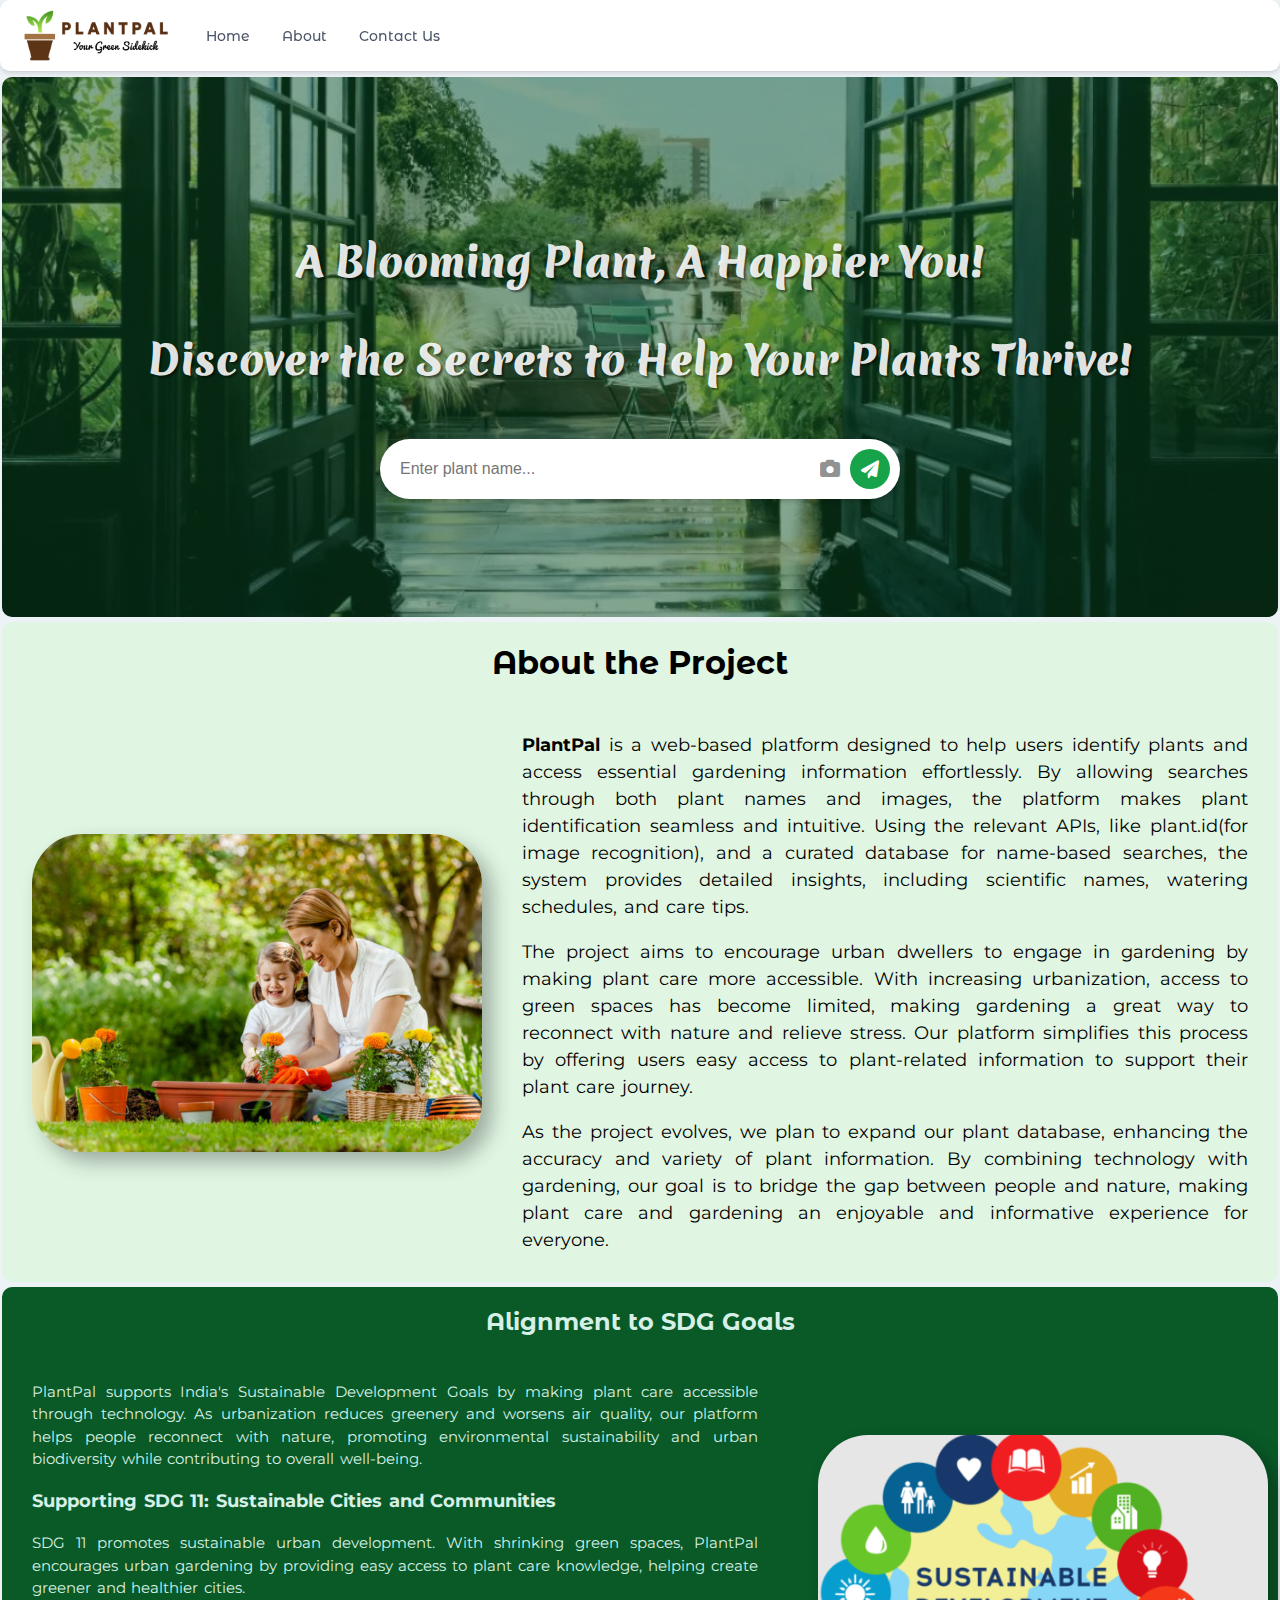
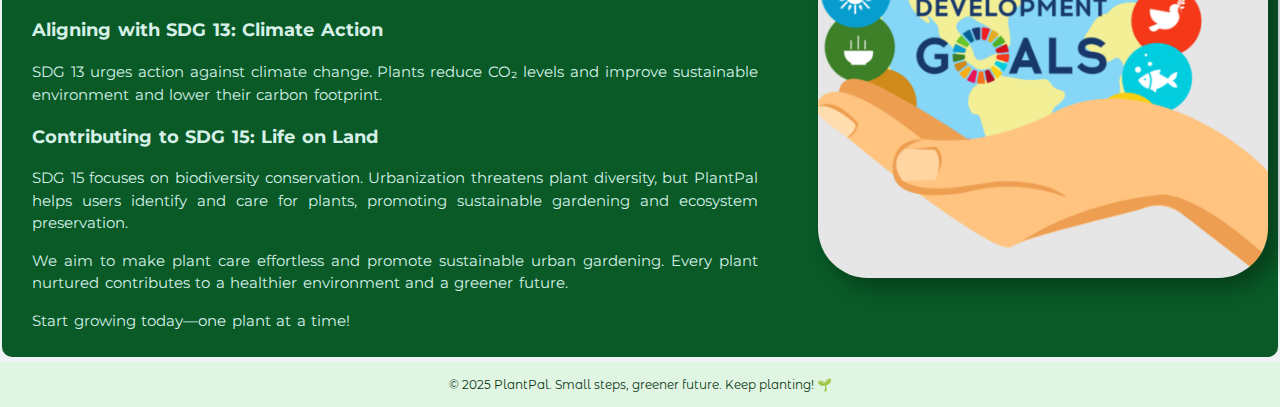
==== PlantPal/index.html @ b0853d00 "Add files via upload" ====
<!DOCTYPE html>
<html lang="en">

<head>
    <meta charset="UTF-8">
    <meta name="viewport" content="width=device-width, initial-scale=1.0">
    <title>PlantPal</title>
    <link rel="icon" type="image/png" href="/PlantPal/assets/images/logo_img.png">
    <link rel="stylesheet" href="/PlantPal/assets/css/styles.css">
    <link rel="stylesheet" href="https://cdnjs.cloudflare.com/ajax/libs/font-awesome/6.0.0/css/all.min.css">
</head>

<body>
    <header class="header">
        <div class="logo-nav">
            <img src="/PlantPal/assets/images/logo.png" alt="logo" class="logo">
            <ul class="nav-links">
                <li><a href="#" class="nav-item">Home</a></li>
                <li><a href="#about" class="nav-item">About</a></li>
                <li><a href="#contact" class="nav-item">Contact Us</a></li>
            </ul>
        </div>
    </header>

    <main>
        <div id="search" class="container">
            <p id="l1">A Blooming Plant, A Happier You!</p>
            <p>Discover the Secrets to Help Your Plants Thrive!</p>

            <div class="search-container">
                <input type="text" id="plant-name" placeholder="Enter plant name...">

                <!-- File input for image upload -->
                <input type="file" id="image-upload" accept="image/*" hidden>

                <!-- Green button with camera and search icons -->
                <div class="icon-container" id="camera-icon">
                    <!-- Camera Icon -->
                    <label for="image-upload" class="icon-button">
                        <i id="camera" class="fas fa-camera"></i>
                    </label>
                    <input type="file" id="image-upload" accept="image/*" style="display: none;">
                </div>
                <div class="icon-container">
                    <!-- Send Icon -->
                    <button id="search-button" class="icon-button">
                        <i id="send" class="fas fa-paper-plane"></i>
                    </button>
                </div>
            </div>
            <div id="msg"></div>
        </div>

        <div id="about" class="container">
            <h1>About the Project</h1>
            <div class="about-content">
                <img src="/PlantPal/assets/images/garden.png" alt="Plant Image">
                <div class="abt-text-content">
                    <p>
                        <strong>PlantPal</strong> is a web-based platform designed to help users identify plants and
                        access essential gardening information effortlessly. By allowing searches through both plant
                        names and images, the platform makes plant identification seamless and intuitive. Using the
                        relevant APIs, like plant.id(for image recognition), and a curated database for name-based
                        searches, the system provides detailed insights, including scientific names, watering schedules,
                        and care tips.
                    </p>
                    <p>
                        The project aims to encourage urban dwellers to engage in gardening by making plant care more
                        accessible. With increasing urbanization, access to green spaces has become limited, making
                        gardening a great way to reconnect with nature and relieve stress. Our platform simplifies this
                        process by offering users easy access to plant-related information to support their plant care
                        journey.
                    </p>
                    <p>
                        As the project evolves, we plan to expand our plant database, enhancing the accuracy and variety
                        of plant information. By combining technology with gardening, our goal is to bridge the gap
                        between people and nature, making plant care and gardening an enjoyable and informative
                        experience for everyone.
                    </p>
                </div>
            </div>
        </div>

        <div id="gardening" class="container">
            <h2>Alignment to SDG Goals</h2>
            <div class="sdg">
                <div class="sdg-txt">
                    <p> PlantPal supports India's Sustainable Development Goals by making plant care accessible through
                        technology. As urbanization reduces greenery and worsens air quality, our platform helps people
                        reconnect with nature, promoting environmental sustainability and urban biodiversity while
                        contributing to overall well-being.</p>
                    <h3>Supporting SDG 11: Sustainable Cities and Communities</h3>
                    <p>SDG 11 promotes sustainable urban development. With shrinking green spaces, PlantPal encourages
                        urban gardening by providing easy access to plant care knowledge, helping create greener and
                        healthier cities.</p>

                    <h3>Aligning with SDG 13: Climate Action</h3>
                    <p>SDG 13 urges action against climate change. Plants reduce CO₂ levels and improve sustainable
                        environment and lower their carbon footprint.</p>

                    <h3>Contributing to SDG 15: Life on Land</h3>
                    <p>SDG 15 focuses on biodiversity conservation. Urbanization threatens plant diversity, but PlantPal
                        helps users identify and care for plants, promoting sustainable gardening and ecosystem
                        preservation.
                    </p>
                    <p>We aim to make plant care effortless and promote sustainable urban gardening. Every plant
                        nurtured contributes to a healthier environment and a greener future.</p>

                    <p>Start growing today—one plant at a time! </p>
                </div>
                <img src="/PlantPal/assets/images/sdg.png" alt="img2">
            </div>
        </div>
    </main>


    <footer>
        <div class="footer-content">
            <p>&copy; 2025 PlantPal. Small steps, greener future. Keep planting! 🌱</p>
        </div>
    </footer>

    <script src="/PlantPal/assets/js/script.js"></script>

</body>

</html>
---- PlantPal/assets/css/styles.css ----
@import url('https://fonts.googleapis.com/css2?family=Exo+2:ital,wght@0,100..900;1,100..900&family=Merienda:wght@300..900&family=Montserrat+Alternates:ital,wght@0,100;0,200;0,300;0,400;0,500;0,600;0,700;0,800;0,900;1,100;1,200;1,300;1,400;1,500;1,600;1,700;1,800;1,900&family=Montserrat:ital,wght@0,100..900;1,100..900&family=Playwrite+IT+Moderna:wght@100..400&display=swap');

html,
body {
    margin: 0;
    padding: 0;
    width: 100%;
}

body {
    background-color: #edf2f7;
    font-family: "Montserrat Alternates", sans-serif;
}

.header {
    display: flex;
    align-items: center;
    justify-content: space-between;
    padding: 10px 20px;
    background-color: white;
    border-bottom: 1px solid #d1d5db;
    border-radius: 10px;
    box-shadow: 0 2px 4px rgba(0, 0, 0, 0.1);
    position: sticky;
    top: 0;
    z-index: 1000;
}

.logo-nav {
    display: flex;
    align-items: center;
}

.logo {
    width: 150px;
    height: auto;
}

.nav-links {
    display: flex;
    list-style: none;
    margin-left: 20px;
    padding: 0;
}

.nav-item {
    text-decoration: none;
    color: #4a5568;
    font-size: 14px;
    font-weight: 500;
    position: relative;
    padding: 9px;
    margin: 0 7px;
    transition: color 0.3s, text-decoration 0.3s;
}

.nav-item:hover {
    /* color: #16a34a; */
    color: white;
    text-decoration: none;
    background-color: #15803d;
    padding: 10px;
    border-radius: 10px;
    transition: color 0.2s;
}

/* .auth-buttons {
    display: flex;
    align-items: center;
    gap: 10px;
}

.login-btn, .signup-btn {
    font-size: 14px;
    padding: 8px 14px;
    border-radius: 5px;
    font-weight: 500;
    cursor: pointer;
    transition: background 0.3s, color 0.3s;
}

.login-btn {
    background-color: #16a34a;
    color: white;
    border: none;
}

.login-btn:hover {
    background-color: #15803d;
}

.signup-btn {
    background-color: transparent;
    color: #166534;
    border: 1px solid #16a34a;
}

.signup-btn:hover {
    background-color: #e6f4ea;
} */

.container {
    margin: 5px 2px;
    border-radius: 10px;
    display: flex;
    flex-wrap: wrap;
    flex-direction: column;
    justify-content: center;
    align-items: center;
}

#search {
    background: linear-gradient(rgba(13, 83, 39, 0.5), rgba(8, 75, 33, 0.5)), url('/PlantPal/assets/images/bg_img.png') center/cover no-repeat;
    height: 60vh;
}


#search p {
    color: rgba(255, 255, 255, 0.901);
    font-size: 40px;
    text-shadow: 2px 2px 2px rgba(0, 0, 0, 0.5);
    font-family: "Merienda", cursive;
    font-optical-sizing: auto;
    font-weight: 900;

}

#l1 {
    margin-bottom: 0px;
}

.search-container {
    display: flex;
    align-items: center;
    justify-content: space-between;
    background: white;
    padding: 10px;
    border-radius: 30px;
    box-shadow: 0 2px 5px rgba(0, 0, 0, 0.2);
    width: 500px;
    margin: 10px 2px 2px 2px;
}

.search-container input {
    flex: 1;
    border: none;
    outline: none;
    padding: 10px;
    font-size: 16px;
    border-radius: 30px;
}

/* Container for icons */
.icon-container {
    display: flex;
    align-items: center;
    justify-content: center;
}

/* Camera Icon */
#camera-icon .icon-button {
    background: none;
    border: none;
    cursor: pointer;
    opacity: 0.6;
    /* Translucent effect */
}

#camera-icon i {
    color: #4a4a4a;
    /* Dark grey */
    font-size: 20px;
    margin-right: 10px;
}

/* Camera hover effect */
#camera-icon .icon-button:hover {
    opacity: 1;
    /* Fully visible on hover */
}

/* Send Icon */
#search-button {
    width: 40px;
    height: 40px;
    background-color: #16a34a;
    display: flex;
    align-items: center;
    justify-content: center;
    border-radius: 50%;
    border: none;
    cursor: pointer;
}

#send {
    color: white;
    font-size: 18px;
}

#about {
    background-color: rgb(224, 246, 227);
}

#gardening {
    background-color: #095a27;
}

#msg {
    font-size: 18px;
    font-weight: bold;
    display: none;
    /* Initially hidden */
}

.about-content {
    margin: 10px 10px 10px 10px;
    display: flex;
    flex-direction: row;
    align-items: flex-start;
    font-family: "Montserrat", sans-serif;
    font-optical-sizing: auto;
    font-weight: 400;
    font-style: normal;
    align-items: center;
    justify-content: space-between;
    text-align: left;
    gap: 30px;
}

.about-content img {
    margin-left: 20px;
    width: 50vh;
    border-radius: 50px;
    object-fit: contain;
    /* Ensures the image maintains its aspect ratio */
    box-shadow: 10px 10px 20px rgba(0, 0, 0, 0.3); /* Adds a soft shadow */
}

.abt-text-content {
    text-align: justify;
    margin-left: 10px;
    word-spacing: 2px;
    line-height: 1.5;
    margin-right: 20px;
    font-size: 18px;
}

#gardening {
    color: #d6f0e7;
}

.sdg {
    margin: 10px;
    display: flex;
    flex-direction: row;
    font-family: "Montserrat", sans-serif;
    font-optical-sizing: auto;
    font-weight: 400;
    font-style: normal;
    align-items: center;
}

.sdg-txt {
    text-align: justify;
    margin-left: 20px;
    max-width: 70%;
    word-spacing: 1.5px;
    line-height: 1.5;
    font-size: 15px;
}

.sdg img {
    margin-left: 60px;
    width: 50vh;
    border-radius: 50px;
    object-fit: contain;
    /* Ensures the image maintains its aspect ratio */
    box-shadow: 10px 10px 20px rgba(0, 0, 0, 0.3); /* Adds a soft shadow */
}

.names {
    display: flex;
    flex-direction: row;
    gap: 40px;
    text-align: center;
}

.names h2 {
    margin-bottom: 0px;
}

.names p {
    margin-top: 10px;
}


@media (max-width: 1000px) {
    .about-content {
        flex-direction: column;
        align-items: center;
    }

    .about-content img {
        max-width: 80%;
    }

    .abt-text-content {
        margin-left: 0;
        width: 90%;
        text-align: justify;
    }

    .sdg {
        flex-direction: column;
        align-items: center;
    }

    .sdg-txt {
        margin-left: 0;
        width: 90%;
        text-align: justify;
    }

    .sdg img {
        max-width: 80%;
    }
}

footer {
    background-color:rgb(224, 246, 227);
    color: #0e3917;
    padding: 10px 0;
    text-align: center;
}

.footer-content {
    max-width: 1100px;
    margin: auto;
    padding: 5px 20px;
}

.footer-content p {
    font-size: 12px;
    margin: 0;
}
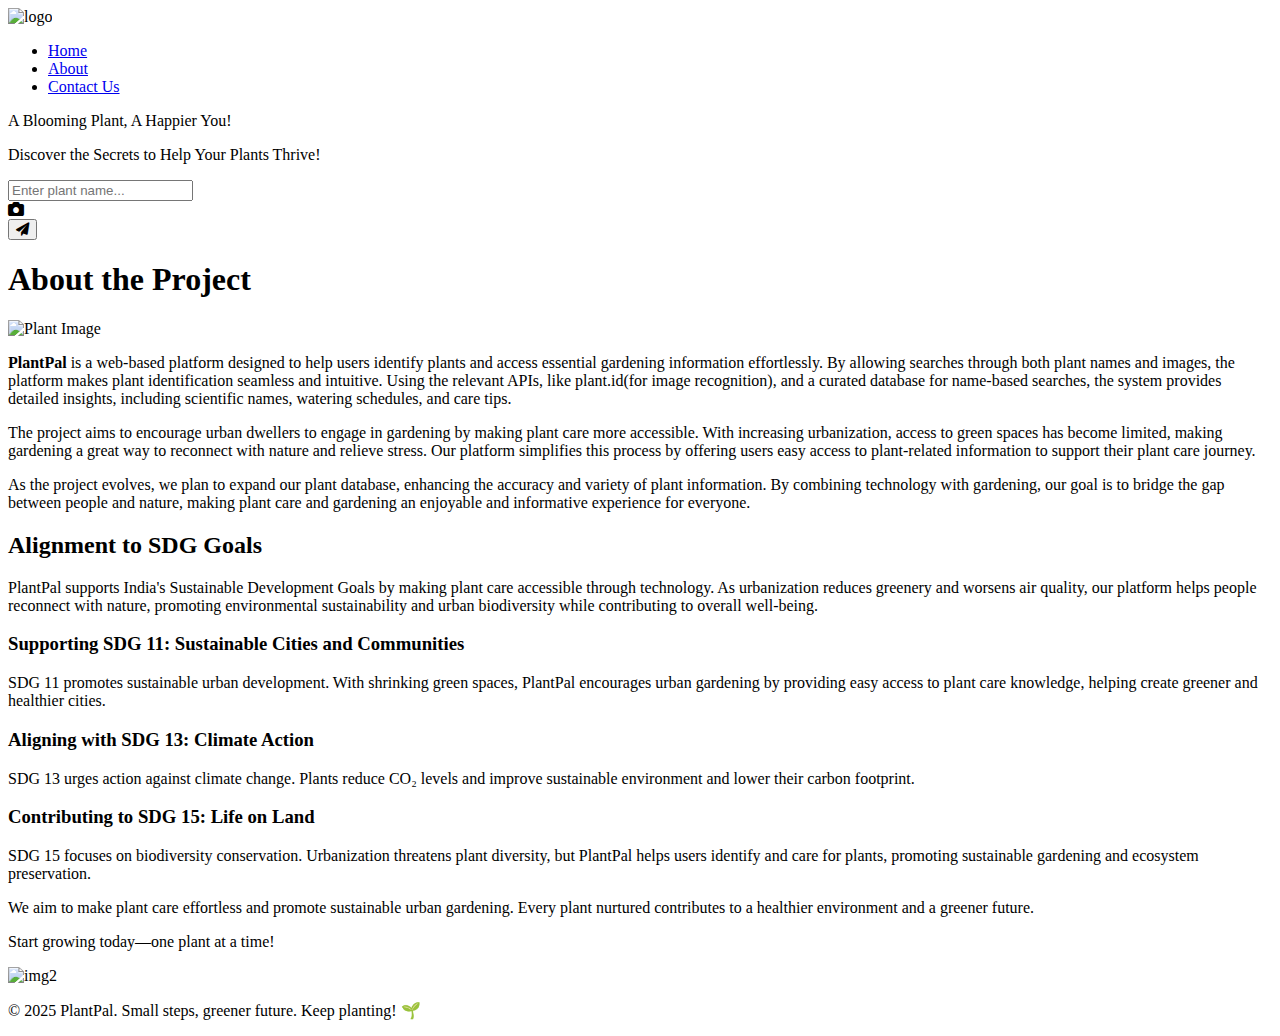
==== commit 50189103: "Update index.html" ====
--- a/PlantPal/index.html
+++ b/PlantPal/index.html
@@ -5,15 +5,15 @@
     <meta charset="UTF-8">
     <meta name="viewport" content="width=device-width, initial-scale=1.0">
     <title>PlantPal</title>
-    <link rel="icon" type="image/png" href="/PlantPal/assets/images/logo_img.png">
-    <link rel="stylesheet" href="/PlantPal/assets/css/styles.css">
+    <link rel="icon" type="image/png" href="PlantPal/assets/images/logo_img.png">
+    <link rel="stylesheet" href="PlantPal/assets/css/styles.css">
     <link rel="stylesheet" href="https://cdnjs.cloudflare.com/ajax/libs/font-awesome/6.0.0/css/all.min.css">
 </head>
 
 <body>
     <header class="header">
         <div class="logo-nav">
-            <img src="/PlantPal/assets/images/logo.png" alt="logo" class="logo">
+            <img src="PlantPal/assets/images/logo.png" alt="logo" class="logo">
             <ul class="nav-links">
                 <li><a href="#" class="nav-item">Home</a></li>
                 <li><a href="#about" class="nav-item">About</a></li>
@@ -54,7 +54,7 @@
         <div id="about" class="container">
             <h1>About the Project</h1>
             <div class="about-content">
-                <img src="/PlantPal/assets/images/garden.png" alt="Plant Image">
+                <img src="PlantPal/assets/images/garden.png" alt="Plant Image">
                 <div class="abt-text-content">
                     <p>
                         <strong>PlantPal</strong> is a web-based platform designed to help users identify plants and
@@ -108,7 +108,7 @@
 
                     <p>Start growing today—one plant at a time! </p>
                 </div>
-                <img src="/PlantPal/assets/images/sdg.png" alt="img2">
+                <img src="PlantPal/assets/images/sdg.png" alt="img2">
             </div>
         </div>
     </main>
@@ -120,8 +120,8 @@
         </div>
     </footer>
 
-    <script src="/PlantPal/assets/js/script.js"></script>
+    <script src="PlantPal/assets/js/script.js"></script>
 
 </body>
 
-</html>+</html>
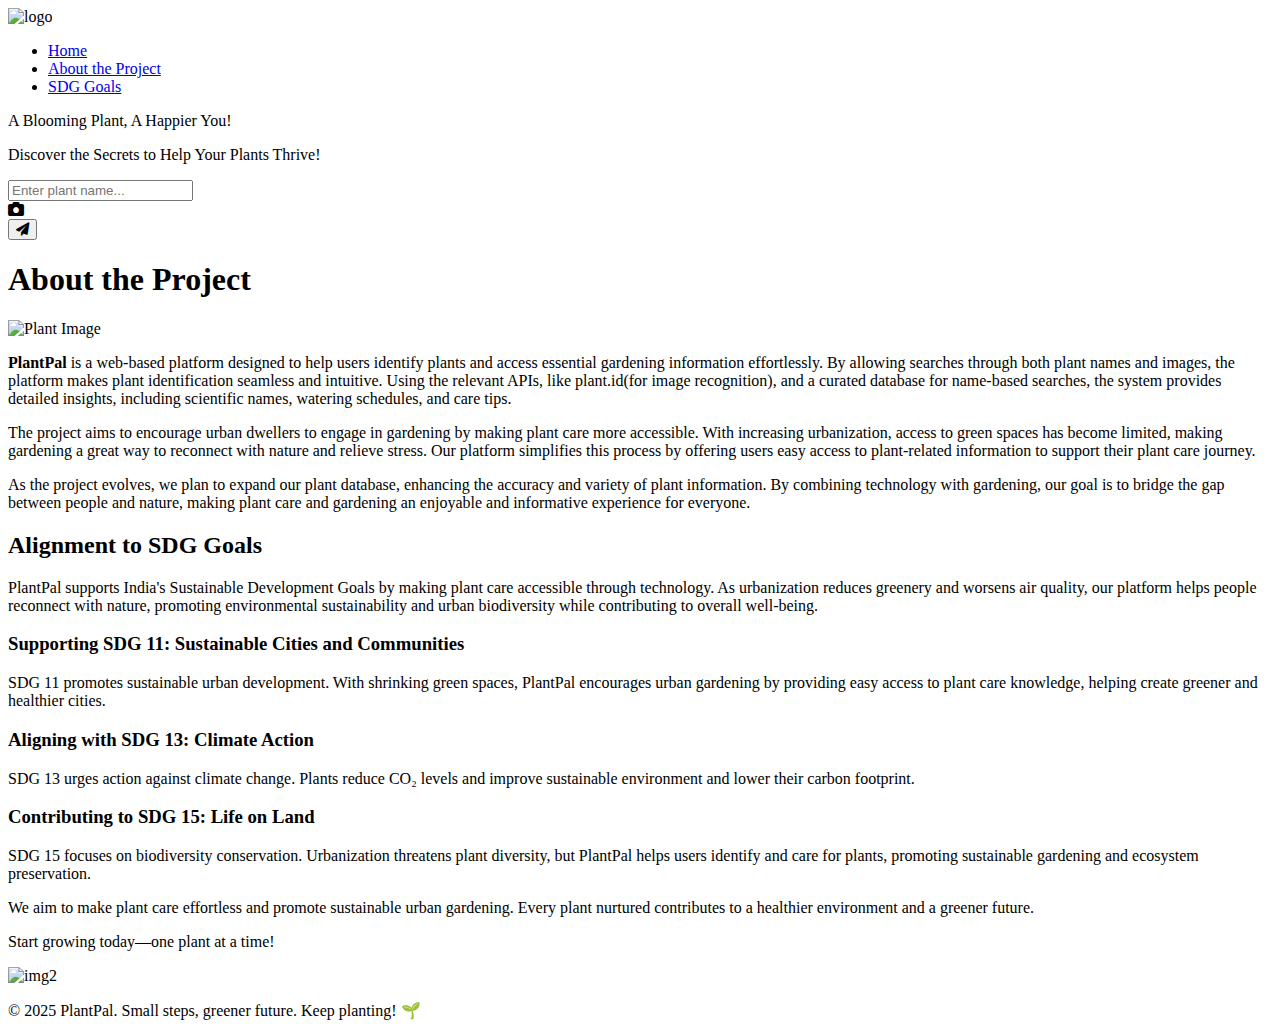
==== commit 2c6a9c8a: "final Update index.html (debugging little bit)" ====
--- a/PlantPal/index.html
+++ b/PlantPal/index.html
@@ -5,19 +5,19 @@
     <meta charset="UTF-8">
     <meta name="viewport" content="width=device-width, initial-scale=1.0">
     <title>PlantPal</title>
-    <link rel="icon" type="image/png" href="PlantPal/assets/images/logo_img.png">
-    <link rel="stylesheet" href="PlantPal/assets/css/styles.css">
+    <link rel="icon" type="image/png" href="/assets/images/logo_img.png">
+    <link rel="stylesheet" href="/assets/css/styles.css">
     <link rel="stylesheet" href="https://cdnjs.cloudflare.com/ajax/libs/font-awesome/6.0.0/css/all.min.css">
 </head>
 
 <body>
     <header class="header">
         <div class="logo-nav">
-            <img src="PlantPal/assets/images/logo.png" alt="logo" class="logo">
+            <img src="/assets/images/logo.png" alt="logo" class="logo">
             <ul class="nav-links">
                 <li><a href="#" class="nav-item">Home</a></li>
-                <li><a href="#about" class="nav-item">About</a></li>
-                <li><a href="#contact" class="nav-item">Contact Us</a></li>
+                <li><a href="#about" class="nav-item">About the Project</a></li>
+                <li><a href="#gardening" class="nav-item">SDG Goals</a></li>
             </ul>
         </div>
     </header>
@@ -30,10 +30,10 @@
             <div class="search-container">
                 <input type="text" id="plant-name" placeholder="Enter plant name...">
 
-                <!-- File input for image upload -->
+                <!-- image upload -->
                 <input type="file" id="image-upload" accept="image/*" hidden>
 
-                <!-- Green button with camera and search icons -->
+                <!-- camera and search icons -->
                 <div class="icon-container" id="camera-icon">
                     <!-- Camera Icon -->
                     <label for="image-upload" class="icon-button">
@@ -42,7 +42,7 @@
                     <input type="file" id="image-upload" accept="image/*" style="display: none;">
                 </div>
                 <div class="icon-container">
-                    <!-- Send Icon -->
+                    <!-- Search Icon -->
                     <button id="search-button" class="icon-button">
                         <i id="send" class="fas fa-paper-plane"></i>
                     </button>
@@ -54,7 +54,7 @@
         <div id="about" class="container">
             <h1>About the Project</h1>
             <div class="about-content">
-                <img src="PlantPal/assets/images/garden.png" alt="Plant Image">
+                <img src="/assets/images/garden.png" alt="Plant Image">
                 <div class="abt-text-content">
                     <p>
                         <strong>PlantPal</strong> is a web-based platform designed to help users identify plants and
@@ -108,7 +108,7 @@
 
                     <p>Start growing today—one plant at a time! </p>
                 </div>
-                <img src="PlantPal/assets/images/sdg.png" alt="img2">
+                <img src="/assets/images/sdg.png" alt="img2">
             </div>
         </div>
     </main>
@@ -120,7 +120,7 @@
         </div>
     </footer>
 
-    <script src="PlantPal/assets/js/script.js"></script>
+    <script src="/assets/js/script.js"></script>
 
 </body>
 
